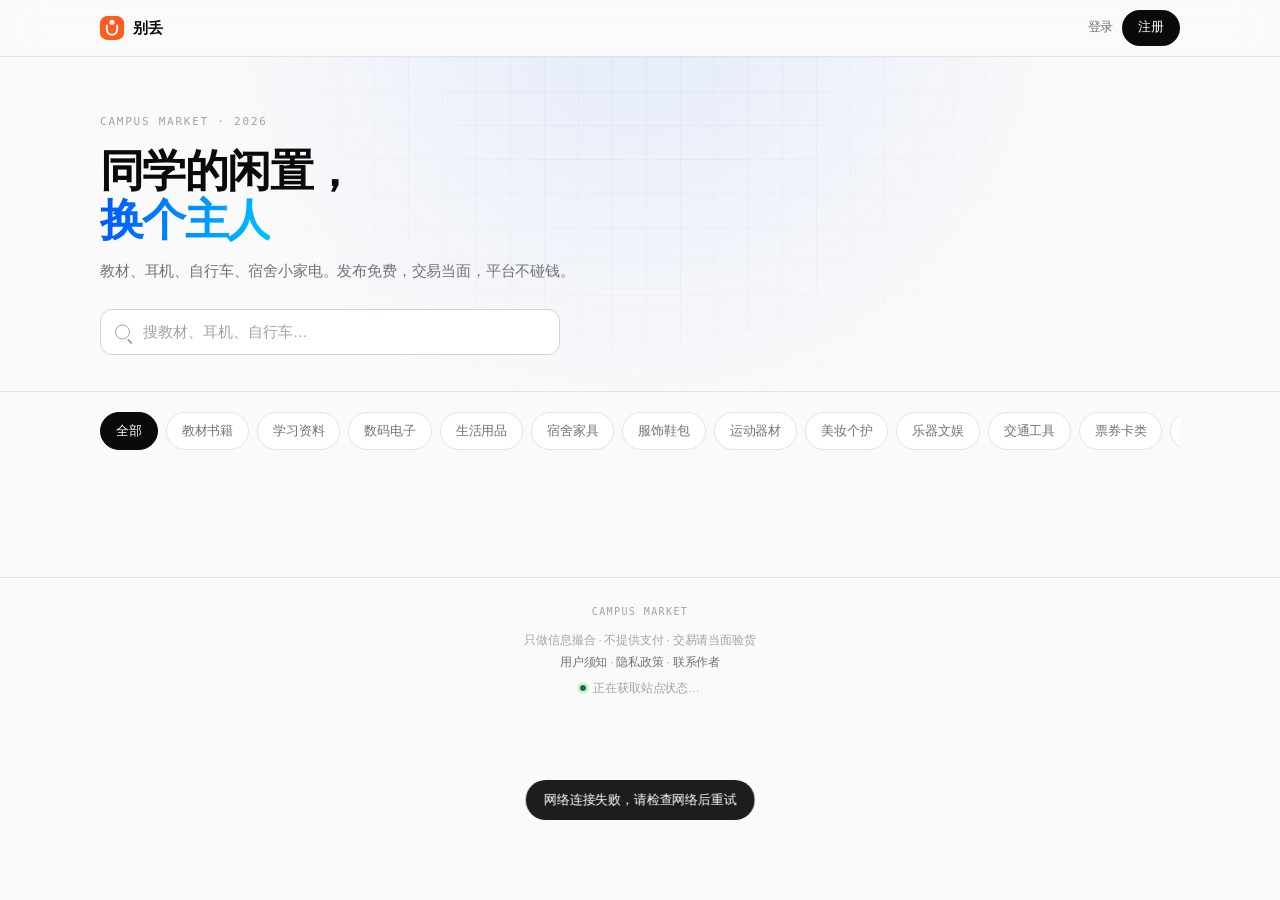
==== index.html @ db819c67 "静态资源加版本号，避免浏览器缓存旧版样式" ====
<!DOCTYPE html>
<html lang="zh-CN">
<head>
<meta charset="UTF-8">
<meta name="viewport" content="width=device-width,initial-scale=1,viewport-fit=cover">
<meta name="theme-color" content="#fafafa">
<title>别丢 · 同学的闲置流转</title>
<link rel="stylesheet" href="assets/app.css?v=20261023a">
</head>
<body>

<div class="loadbar" id="loadbar"></div>

<nav class="nav">
  <div class="nav-in">
    <a class="brand" href="index.html">
      <svg class="mark" viewBox="0 0 56 56" aria-hidden="true"><rect width="56" height="56" rx="17" fill="#FF5A1F"/><path d="M16 22v10a12 12 0 0 0 24 0V22" fill="none" stroke="#fff" stroke-width="4.6" stroke-linecap="round"/><rect x="22.4" y="9.2" width="11.2" height="11.2" rx="3.6" fill="#fff"/></svg>别丢
    </a>
    <div class="nav-links" id="navActions">
      <a href="login.html">登录</a>
      <a class="primary" href="register.html">注册</a>
    </div>
  </div>
</nav>

<header class="hero">
  <div class="hero-in">
    <div class="kicker">CAMPUS MARKET · 2026</div>
    <h1>同学的闲置，<br><em>换个主人</em></h1>
    <p>教材、耳机、自行车、宿舍小家电。发布免费，交易当面，平台不碰钱。</p>
    <div class="search">
      <span class="ico"></span>
      <input id="q" type="search" placeholder="搜教材、耳机、自行车…" autocomplete="off">
    </div>
  </div>
</header>

<main class="wrap">
  <div class="chips" id="chips"></div>

  <div class="grid" id="grid"></div>

  <div id="sentinel" style="height:1px"></div>
  <div id="empty" class="empty" style="display:none">
    <div class="big">NO ITEMS YET</div>
    <p id="emptyText">这里还没有东西<br>把你的闲置挂上来吧</p>
  </div>
</main>

<footer class="foot">
  <div class="in">
    <div class="mono">CAMPUS MARKET</div>
    <p>只做信息撮合 · 不提供支付 · 交易请当面验货<br>
    <a href="notice.html">用户须知</a> · <a href="privacy.html">隐私政策</a> · <a href="contact.html">联系作者</a></p>
    <div class="site-status" id="siteStatus"><span class="led"></span><span id="statusText">正在获取站点状态…</span></div>
  </div>
</footer>

<div class="modal" id="annModal">
  <div class="box">
    <h2 id="annTitle"></h2>
    <div class="meta" id="annTime"></div>
    <div class="content" id="annBody"></div>
    <div class="actions"><button class="btn block" onclick="closeAnn()">我知道了</button></div>
  </div>
</div>

<script src="assets/api.js?v=20261023a"></script>
<script src="assets/auth.js?v=20261023a"></script>
<script>
const CATS = ['教材书籍','学习资料','数码电子','生活用品','宿舍家具','服饰鞋包','运动器材','美妆个护','乐器文娱','交通工具','票券卡类','其他'];
let page = 1, hasMore = true, loading = false;
let curCat = qs('cat') || '', curQ = qs('q') || '';

/* ---- 分类 chips ---- */
function paintChips() {
  const box = document.getElementById('chips');
  const items = [''].concat(CATS);
  box.innerHTML = items.map(c => {
    const label = c || '全部';
    const on = c === curCat ? ' on' : '';
    return `<a class="chip${on}" href="#" data-cat="${esc(c)}">${esc(label)}</a>`;
  }).join('');
  box.querySelectorAll('.chip').forEach(el => {
    el.onclick = e => {
      e.preventDefault();
      curCat = el.dataset.cat;
      paintChips();
      reload();
    };
  });
}

/* ---- 卡片 ---- */
function cardHTML(it) {
  const img = it.thumb
    ? `<img src="${esc(it.thumb)}" loading="lazy" alt="" onerror="this.style.display='none';this.parentNode.classList.add('ph-fail')">`
    : `<div class="none">NO IMAGE</div>`;
  const sold = it.status === 'sold' ? '<span class="badge sold">已出</span>' : '';
  return `<a class="card" href="item.html?id=${it.id}">
    <div class="shot">${img}</div>
    <div class="body">
      <div class="title">${esc(it.title)}</div>
      <div class="price">${priceText(it.price)}${sold}</div>
      <div class="meta">
        <span class="cat">${esc(it.category)}</span>
        <span>${timeAgo(it.created_at)}</span>
      </div>
    </div>
  </a>`;
}

/* ---- 加载 ---- */
function setLoading(on) {
  loading = on;
  const bar = document.getElementById('loadbar');
  if (on) { bar.classList.remove('done'); bar.style.width = '40%'; }
  else { bar.style.width = '100%'; setTimeout(() => { bar.classList.add('done'); bar.style.width = '0'; }, 300); }
}

async function load(reset = false) {
  if (loading) return;
  if (reset) { page = 1; hasMore = true; document.getElementById('grid').innerHTML = ''; }
  if (!hasMore) return;
  setLoading(true);

  try {
    const qs2 = new URLSearchParams({ page, ...(curCat ? { cat: curCat } : {}), ...(curQ ? { q: curQ } : {}) });
    const r = await api('/items?' + qs2.toString(), { auth: false });

    const grid = document.getElementById('grid');
    if (reset) grid.innerHTML = '';
    grid.insertAdjacentHTML('beforeend', r.items.map(cardHTML).join(''));

    page += 1;
    hasMore = r.has_more;

    const empty = document.getElementById('empty');
    empty.style.display = (grid.children.length === 0) ? 'block' : 'none';
    if (curQ) {
      document.getElementById('emptyText').innerHTML = `没有找到「${esc(curQ)}」<br>换个词试试`;
    } else if (curCat) {
      document.getElementById('emptyText').innerHTML = `「${esc(curCat)}」下还没有东西<br>来发第一个`;
    }
  } catch (e) {
    toast(e.message);
  } finally {
    setLoading(false);
  }
}

function reload() {
  const url = new URL(location.href);
  curCat ? url.searchParams.set('cat', curCat) : url.searchParams.delete('cat');
  curQ ? url.searchParams.set('q', curQ) : url.searchParams.delete('q');
  history.replaceState(null, '', url);
  load(true);
}

/* ---- 触底加载 ---- */
function watchScroll() {
  const sentinel = document.getElementById('sentinel');
  new IntersectionObserver(es => {
    if (es[0].isIntersecting && hasMore && !loading) load();
  }, { rootMargin: '300px' }).observe(sentinel);
}

/* ---- 搜索 ---- */
function bindSearch() {
  const input = document.getElementById('q');
  input.value = curQ;
  let t;
  input.addEventListener('input', () => {
    clearTimeout(t);
    t = setTimeout(() => {
      curQ = input.value.trim();
      reload();
    }, 420);
  });
}

/* ---- 启动 ---- */
async function loadAnnounce() {
  try {
    const r = await api('/announcement', { auth: false });
    const a = r.announcement;
    if (!a) return;
    if (localStorage.getItem('ann_seen') === String(a.id)) return;
    document.getElementById('annTitle').textContent = a.title;
    document.getElementById('annBody').textContent = a.body;
    document.getElementById('annTime').textContent = '发布于 ' + a.created_at;
    const m = document.getElementById('annModal');
    m.dataset.id = a.id;
    m.classList.add('show');
  } catch (e) {}
}
function closeAnn() {
  const m = document.getElementById('annModal');
  m.classList.remove('show');
  try { localStorage.setItem('ann_seen', m.dataset.id || ''); } catch (e) {}
}
async function loadStatus() {
  try {
    const r = await api('/stats', { auth: false });
    const st = r.stats;
    const el = document.getElementById('siteStatus');
    el.className = 'site-status' + (st.level === 'busy' ? ' busy' : st.level === 'heavy' ? ' heavy' : '');
    document.getElementById('statusText').textContent = '当前 ' + st.online + ' 人在逛 · ' + st.text;
  } catch (e) {}
}

(async function () {
  paintChips();
  bindSearch();
  await paintNav();
  await load(true);
  watchScroll();
  Auth.verify().then(() => paintNav());
})();

/* 公告与状态独立启动：即使前面的初始化出错也不影响 */
setTimeout(function () {
  try { loadAnnounce(); } catch (e) {}
  try { loadStatus(); } catch (e) {}
  setInterval(function () { try { loadStatus(); } catch (e) {} }, 60000);
}, 120);
</script>
</body>
</html>
---- assets/app.css ----
/* ============================================================
   校园二手 · 设计系统
   简约 / 高级 / 高科技感
   ============================================================ */

:root{
  /* 色彩 */
  --bg:#fafafa;
  --surface:#ffffff;
  --surface-2:#f4f4f5;
  --ink:#0a0a0b;
  --ink-2:#71717a;
  --ink-3:#a1a1aa;
  --line:#e4e4e7;
  --line-strong:#d4d4d8;
  --accent:#0055ff;
  --accent-2:#00c2ff;
  --accent-soft:rgba(0,85,255,.07);
  --danger:#d70015;
  --success:#0a7d32;
  --warn:#8a6100;

  /* 字体 */
  --font:-apple-system,BlinkMacSystemFont,"PingFang SC","SF Pro SC","Helvetica Neue",Arial,sans-serif;
  --mono:"SF Mono",ui-monospace,SFMono-Regular,Menlo,"JetBrains Mono",monospace;

  /* 圆角 */
  --r-sm:8px;
  --r-md:12px;
  --r-lg:16px;
  --r-xl:22px;

  /* 阴影（极轻） */
  --shadow-1:0 1px 2px rgba(0,0,0,.04);
  --shadow-2:0 8px 24px -12px rgba(0,0,0,.12);
}

*{margin:0;padding:0;box-sizing:border-box;-webkit-tap-highlight-color:transparent}
html{-webkit-text-size-adjust:100%}

body{
  font-family:var(--font);
  background:var(--bg);
  color:var(--ink);
  font-size:15px;
  line-height:1.55;
  letter-spacing:-.011em;
  -webkit-font-smoothing:antialiased;
  font-variant-numeric:tabular-nums;
}

a{color:inherit;text-decoration:none}
button,input,textarea,select{font-family:inherit}

/* ============ 导航 ============ */
.nav{
  position:sticky;top:0;z-index:50;
  background:rgba(250,250,250,.82);
  -webkit-backdrop-filter:saturate(180%) blur(20px);
  backdrop-filter:saturate(180%) blur(20px);
  border-bottom:1px solid var(--line);
}
.nav-in{
  max-width:1120px;margin:0 auto;height:56px;
  display:flex;align-items:center;justify-content:space-between;
  padding:0 20px;
}
.brand{display:flex;align-items:center;gap:9px;font-size:15px;font-weight:600;letter-spacing:-.02em;white-space:nowrap;flex-shrink:0}
.brand .mark{
  width:24px;height:24px;flex-shrink:0;display:block;
}
.nav-links{display:flex;align-items:center;gap:6px}
.nav-links{gap:2px}
.nav-links a{
  font-size:12.5px;color:var(--ink-2);padding:6px 7px;border-radius:8px;
  white-space:nowrap;
  transition:color .15s,background .15s;
}
.nav-links a:hover{color:var(--ink);background:var(--surface-2)}
.nav-links a.primary{
  background:var(--ink);color:#fff;font-weight:500;padding:8px 16px;border-radius:999px;
}
.nav-links a.primary:hover{opacity:.86}

/* ============ Hero ============ */
.hero{position:relative;overflow:hidden;border-bottom:1px solid var(--line)}
.hero::before{
  content:"";position:absolute;inset:0;
  background:
    radial-gradient(720px circle at 50% -20%,rgba(0,85,255,.09),transparent 62%),
    linear-gradient(to bottom,transparent,rgba(250,250,250,.6));
  pointer-events:none;
}
.hero::after{
  content:"";position:absolute;inset:0;
  background-image:
    linear-gradient(rgba(0,0,0,.028) 1px,transparent 1px),
    linear-gradient(90deg,rgba(0,0,0,.028) 1px,transparent 1px);
  background-size:34px 34px;
  -webkit-mask-image:radial-gradient(600px circle at 50% 0%,#000 20%,transparent 78%);
  mask-image:radial-gradient(600px circle at 50% 0%,#000 20%,transparent 78%);
  pointer-events:none;
}
.hero-in{
  position:relative;z-index:1;
  max-width:1120px;margin:0 auto;padding:56px 20px 36px;
}
.kicker{
  font-family:var(--mono);font-size:11px;letter-spacing:.16em;
  text-transform:uppercase;color:var(--ink-3);margin-bottom:16px;
}
.hero h1{
  font-size:clamp(28px,6vw,44px);line-height:1.12;font-weight:600;
  letter-spacing:-.035em;margin-bottom:14px;
}
.hero h1 em{
  font-style:normal;
  background:linear-gradient(100deg,var(--accent),var(--accent-2));
  -webkit-background-clip:text;background-clip:text;color:transparent;
}
.hero p{font-size:14.5px;color:var(--ink-2);max-width:34em;line-height:1.7}

/* 搜索 */
.search{
  position:relative;max-width:460px;margin-top:26px;
}
.search input{
  width:100%;height:46px;border:1px solid var(--line-strong);border-radius:var(--r-md);
  background:var(--surface);padding:0 16px 0 42px;font-size:14.5px;color:var(--ink);
  outline:none;transition:border-color .15s,box-shadow .15s;
}
.search input::placeholder{color:var(--ink-3)}
.search input:focus{border-color:var(--accent);box-shadow:0 0 0 3px var(--accent-soft)}
.search .ico{
  position:absolute;left:15px;top:50%;transform:translateY(-50%);
  width:15px;height:15px;border:1.5px solid var(--ink-3);border-radius:50%;
}
.search .ico::after{
  content:"";position:absolute;right:-4px;bottom:-3px;width:6px;height:1.5px;
  background:var(--ink-3);transform:rotate(45deg);border-radius:2px;
}

/* ============ 主体 ============ */
.wrap{max-width:1120px;margin:0 auto;padding:0 20px 64px}

/* 分类 */
.chips{
  display:flex;gap:8px;overflow-x:auto;padding:20px 0 22px;
  scrollbar-width:none;-webkit-overflow-scrolling:touch;
}
.chips::-webkit-scrollbar{display:none}
.chip{
  flex:0 0 auto;font-size:13px;padding:8px 15px;border-radius:999px;
  border:1px solid var(--line);background:var(--surface);color:var(--ink-2);
  transition:all .16s;white-space:nowrap;
}
.chip:hover{border-color:var(--line-strong);color:var(--ink)}
.chip.on{background:var(--ink);border-color:var(--ink);color:#fff;font-weight:500}

/* 网格 */
.grid{
  display:grid;gap:14px;
  grid-template-columns:repeat(2,minmax(0,1fr));
}
@media(min-width:600px){.grid{grid-template-columns:repeat(3,minmax(0,1fr));gap:18px}}
@media(min-width:960px){.grid{grid-template-columns:repeat(4,minmax(0,1fr))}}

/* 商品卡片 */
.card{
  display:flex;flex-direction:column;
  background:var(--surface);border:1px solid var(--line);border-radius:var(--r-lg);
  overflow:hidden;transition:border-color .18s,transform .18s,box-shadow .18s;
}
.card:hover{
  border-color:var(--line-strong);
  transform:translateY(-2px);
  box-shadow:var(--shadow-2);
}
.card .shot{
  position:relative;width:100%;aspect-ratio:1/1;background:var(--surface-2);overflow:hidden;
}
.card .shot img{width:100%;height:100%;object-fit:cover;display:block}
.card .shot .none{
  position:absolute;inset:0;display:grid;place-items:center;
  font-family:var(--mono);font-size:10px;letter-spacing:.14em;color:var(--ink-3);
}
.card .body{padding:12px 13px 14px;display:flex;flex-direction:column;gap:6px;flex:1}
.card .title{
  font-size:13.5px;font-weight:500;line-height:1.42;letter-spacing:-.01em;
  display:-webkit-box;-webkit-line-clamp:2;-webkit-box-orient:vertical;overflow:hidden;
  min-height:38px;
}
.card .price{
  font-family:var(--mono);font-size:15px;font-weight:600;letter-spacing:-.02em;
}
.card .price small{font-size:11px;font-weight:400;color:var(--ink-3);margin-left:2px}
.card .meta{
  display:flex;align-items:center;justify-content:space-between;
  font-size:11px;color:var(--ink-3);margin-top:auto;
}
.card .cat{
  font-family:var(--mono);font-size:9.5px;letter-spacing:.08em;
  text-transform:uppercase;color:var(--ink-3);
  border:1px solid var(--line);border-radius:5px;padding:2px 6px;
}

/* 状态徽章 */
.badge{
  display:inline-flex;align-items:center;gap:5px;
  font-size:11px;padding:3px 9px;border-radius:999px;
  border:1px solid var(--line);color:var(--ink-2);background:var(--surface);
}
.badge::before{
  content:"";width:5px;height:5px;border-radius:50%;background:var(--ink-3);
}
.badge.on::before{background:var(--success)}
.badge.sold::before{background:var(--ink-3)}
.badge.warn::before{background:#d9a300}
.badge.off::before{background:var(--danger)}

/* ============ 面板 / 表单 ============ */
.panel{
  background:var(--surface);border:1px solid var(--line);
  border-radius:var(--r-lg);padding:22px 22px;margin-bottom:14px;
}
.panel h2{
  font-size:14px;font-weight:600;letter-spacing:-.01em;margin-bottom:14px;
}
.field{margin-bottom:15px}
.field label{
  display:block;font-size:12px;color:var(--ink-2);margin-bottom:7px;letter-spacing:.01em;
}
.field .hint{font-size:11.5px;color:var(--ink-3);margin-top:6px;line-height:1.6}
input[type=text],input[type=password],input[type=number],textarea,select{
  width:100%;border:1px solid var(--line-strong);border-radius:var(--r-md);
  background:var(--surface);padding:12px 14px;font-size:14.5px;color:var(--ink);
  outline:none;transition:border-color .15s,box-shadow .15s;
}
input:focus,textarea:focus,select:focus{
  border-color:var(--accent);box-shadow:0 0 0 3px var(--accent-soft);
}
input::placeholder,textarea::placeholder{color:var(--ink-3)}
textarea{resize:vertical;min-height:96px;line-height:1.6}

/* 按钮 */
.btn{
  display:inline-flex;align-items:center;justify-content:center;
  height:46px;padding:0 24px;border-radius:999px;border:none;
  background:var(--ink);color:#fff;font-size:14.5px;font-weight:500;
  cursor:pointer;transition:opacity .15s,transform .1s;
}
.btn:hover{opacity:.87}
.btn:active{transform:scale(.985)}
.btn[disabled]{opacity:.45;pointer-events:none}
.btn.block{width:100%}
.btn.ghost{background:var(--surface);color:var(--ink);border:1px solid var(--line-strong)}
.btn.ghost:hover{background:var(--surface-2)}
.btn.danger{background:var(--surface);color:var(--danger);border:1px solid #f0c9c6}
.btn.sm{height:34px;padding:0 14px;font-size:12.5px}

/* 提示 */
.alert{padding:11px 14px;border-radius:var(--r-sm);font-size:13px;line-height:1.6;margin-bottom:14px}
.alert.err{background:#fff2f1;color:var(--danger)}
.alert.ok{background:#f0f9f1;color:var(--success)}
.alert.info{background:var(--surface-2);color:var(--ink-2)}

/* 空状态 */
.empty{
  text-align:center;padding:80px 20px;color:var(--ink-3);
}
.empty .big{
  font-family:var(--mono);font-size:11px;letter-spacing:.2em;text-transform:uppercase;
  margin-bottom:12px;color:var(--ink-3);
}
.empty p{font-size:13.5px;line-height:1.8}

/* 页脚 */
.foot{
  border-top:1px solid var(--line);margin-top:40px;
  padding:26px 20px 40px;text-align:center;
}
.foot .in{max-width:1120px;margin:0 auto}
.foot p{font-size:11.5px;color:var(--ink-3);line-height:1.9}
.foot a{color:var(--ink-2)}
.foot .mono{font-family:var(--mono);font-size:10px;letter-spacing:.14em;text-transform:uppercase;
  color:var(--ink-3);margin-bottom:10px}

/* 详情页 */
.detail{display:grid;gap:22px;padding-top:26px}
@media(min-width:860px){.detail{grid-template-columns:1.25fr 1fr;align-items:start}}
.gallery{border-radius:var(--r-xl);overflow:hidden;border:1px solid var(--line);background:var(--surface)}
.gallery img{width:100%;display:block}
.gallery .ph{aspect-ratio:1/1;display:grid;place-items:center;color:var(--ink-3);
  font-family:var(--mono);font-size:10px;letter-spacing:.16em;background:var(--surface-2)}
.detail h1{font-size:24px;font-weight:600;letter-spacing:-.03em;line-height:1.3;margin-bottom:10px}
.price-xl{
  font-family:var(--mono);font-size:34px;font-weight:600;letter-spacing:-.04em;margin:16px 0 6px;
}
.price-xl small{font-size:13px;font-weight:400;color:var(--ink-3);margin-left:4px}
.desc{
  white-space:pre-wrap;font-size:14px;line-height:1.8;color:var(--ink-2);margin-top:6px;
}
.kv{display:flex;gap:10px;font-size:12.5px;color:var(--ink-2);flex-wrap:wrap;margin-top:12px}
.kv span{display:inline-flex;align-items:center;gap:5px}

/* 留言 */
.msg{padding:14px 0;border-top:1px solid var(--line)}
.msg:first-of-type{border-top:none}
.msg .who{font-size:12.5px;font-weight:600;margin-bottom:5px}
.msg .txt{font-size:14px;line-height:1.7;white-space:pre-wrap;word-break:break-word}
.msg .when{font-family:var(--mono);font-size:10.5px;color:var(--ink-3);margin-top:6px;letter-spacing:.04em}

/* 骨架屏 */
.skel{
  background:linear-gradient(100deg,var(--surface-2) 30%,#ebebee 50%,var(--surface-2) 70%);
  background-size:200% 100%;animation:shimmer 1.4s infinite;
}
@keyframes shimmer{from{background-position:180% 0}to{background-position:-40% 0}}

/* Toast */
.toast{
  position:fixed;left:50%;bottom:80px;transform:translateX(-50%) translateY(8px);
  background:rgba(10,10,11,.92);color:#fff;font-size:13px;
  padding:10px 18px;border-radius:999px;opacity:0;pointer-events:none;
  transition:opacity .2s,transform .2s;z-index:100;white-space:nowrap;
  -webkit-backdrop-filter:blur(10px);backdrop-filter:blur(10px);max-width:90vw;
}
.toast.show{opacity:1;transform:translateX(-50%) translateY(0)}

/* 发布页图片 */
.picker{
  border:1px dashed var(--line-strong);border-radius:var(--r-md);
  padding:18px;text-align:center;color:var(--ink-3);font-size:13px;cursor:pointer;
  transition:border-color .15s,background .15s;
}
.picker:hover{border-color:var(--accent);background:var(--accent-soft);color:var(--accent)}
.thumbs{display:flex;gap:8px;margin-top:10px;flex-wrap:wrap}
.thumb{
  position:relative;width:76px;height:76px;border-radius:var(--r-sm);overflow:hidden;
  border:1px solid var(--line);
}
.thumb img{width:100%;height:100%;object-fit:cover;display:block}
.thumb .x{
  position:absolute;top:2px;right:2px;width:18px;height:18px;border-radius:50%;
  background:rgba(0,0,0,.6);color:#fff;font-size:11px;display:grid;place-items:center;
  cursor:pointer;
}

/* 我的列表 */
.row{
  display:flex;gap:12px;padding:14px;background:var(--surface);
  border:1px solid var(--line);border-radius:var(--r-md);margin-bottom:10px;
}
.row img{width:68px;height:68px;border-radius:var(--r-sm);object-fit:cover;background:var(--surface-2)}
.row .info{flex:1;min-width:0}
.row .t{font-size:14px;font-weight:500;line-height:1.4}
.row .p{font-family:var(--mono);font-size:13.5px;font-weight:600;margin-top:5px}
.row .m{font-size:11.5px;color:var(--ink-3);margin-top:6px;display:flex;gap:8px;align-items:center}

/* 表单底部 */
.form-foot{font-size:11.5px;color:var(--ink-3);line-height:1.8;margin-top:16px;text-align:center}
.form-foot a{color:var(--accent)}

/* 加载条 */
.loadbar{
  position:fixed;top:0;left:0;height:2px;background:var(--accent);
  width:0;z-index:200;transition:width .2s,opacity .3s;
}
.loadbar.done{opacity:0}

/* ============ 开关 ============ */
.switch{position:relative;display:inline-block;width:46px;height:27px;flex-shrink:0}
.switch input{opacity:0;width:0;height:0;position:absolute}
.switch .slider{
  position:absolute;inset:0;cursor:pointer;background:#e4e4e7;border-radius:999px;
  transition:background .22s cubic-bezier(.4,0,.2,1);
}
.switch .slider::before{
  content:"";position:absolute;width:21px;height:21px;left:3px;top:3px;
  background:#fff;border-radius:50%;box-shadow:0 1px 3px rgba(0,0,0,.18);
  transition:transform .24s cubic-bezier(.34,1.4,.64,1);
}
.switch input:checked + .slider{background:#0a7d32}
.switch input:checked + .slider::before{transform:translateX(19px)}
.switch input:focus-visible + .slider{box-shadow:0 0 0 3px var(--accent-soft)}

/* ============ 统计卡 ============ */
.stats{display:grid;grid-template-columns:repeat(4,1fr);gap:8px}
.stat{background:var(--surface);border:1px solid var(--line);border-radius:12px;padding:12px 10px;text-align:center}
.stat .n{font-family:var(--mono);font-size:21px;font-weight:600;letter-spacing:-.03em;line-height:1.2}
.stat .l{font-size:11px;color:var(--ink-3);margin-top:3px}

/* ============ 动效 ============ */
@keyframes pageIn{from{opacity:0}to{opacity:1}}
@keyframes fadeUp{from{opacity:0;transform:translateY(10px)}to{opacity:1;transform:none}}
@keyframes fadeIn{from{opacity:0}to{opacity:1}}

/* 入场动画仅在页面可见时启用（.anim-ready 由 JS 添加） */
.anim-ready body{animation:pageIn .32s ease}

/* 卡片：只淡入，不锁 transform（避免和 hover 冲突） */
.anim-ready .card{animation:fadeIn .42s cubic-bezier(.22,.61,.36,1)}
.anim-ready .card:nth-child(1){animation-delay:.02s}
.anim-ready .card:nth-child(2){animation-delay:.06s}
.anim-ready .card:nth-child(3){animation-delay:.10s}
.anim-ready .card:nth-child(4){animation-delay:.14s}
.anim-ready .card:nth-child(5){animation-delay:.18s}
.anim-ready .card:nth-child(6){animation-delay:.22s}
.anim-ready .card:nth-child(n+7){animation-delay:.26s}

/* 图片淡入 */
.card .shot img,.gallery img{opacity:1}
/* 加载中的骨架底 */
.card .shot{background:var(--surface-2)}
.card .shot img{background:var(--surface-2)}

/* 列表行动效 */
.anim-ready .anim{animation:fadeUp .42s cubic-bezier(.22,.61,.36,1)}

/* 详情页信息块 */
.anim-ready .detail > div:last-child{animation:fadeUp .5s .06s cubic-bezier(.22,.61,.36,1)}

/* 按钮微交互 */
.btn{transition:opacity .16s,transform .12s cubic-bezier(.34,1.4,.64,1),background .16s}
.btn:hover{transform:translateY(-1px)}
.btn:active{transform:scale(.97)}

/* 分类 chip 微交互 */
.chip{transition:background .16s,border-color .16s,color .16s,transform .12s}
.chip:active{transform:scale(.96)}

/* 输入框聚焦轻微上浮 */
input:focus,textarea:focus,select:focus{transform:translateY(-1px)}

/* 面板进入 */
.anim-ready .panel{animation:fadeUp .45s cubic-bezier(.22,.61,.36,1)}
.anim-ready .panel:nth-of-type(2){animation-delay:.05s}
.anim-ready .panel:nth-of-type(3){animation-delay:.1s}

/* 空状态 */
.anim-ready .empty{animation:fadeIn .6s .1s}

/* 尊重系统的"减少动态效果"设置 */
@media (prefers-reduced-motion: reduce){
  *,*::before,*::after{animation:none!important;transition:none!important}
  .card .shot img,.gallery img{opacity:1}
}

/* 图片加载失败时的占位 */
.card .shot.ph-fail::after{
  content:"图片加载失败";
  position:absolute;inset:0;display:grid;place-items:center;
  font-family:var(--mono);font-size:10px;letter-spacing:.1em;color:var(--ink-3);
}
.card .shot{position:relative}

/* ============ 通用弹窗 ============ */
.modal{
  position:fixed;inset:0;z-index:300;background:rgba(10,10,11,.5);
  display:none;align-items:center;justify-content:center;padding:22px;
}
.modal.show{display:flex}
.modal .box{
  width:100%;max-width:460px;background:#fff;border-radius:18px;
  padding:26px 24px 22px;max-height:82vh;overflow-y:auto;
  animation:popIn .26s cubic-bezier(.22,.61,.36,1);
}
@keyframes popIn{from{transform:scale(.96)}to{transform:none}}
.modal h2{font-size:19px;font-weight:600;letter-spacing:-.02em;margin-bottom:8px}
.modal .meta{font-size:11.5px;color:var(--ink-3);font-family:var(--mono);letter-spacing:.04em;margin-bottom:16px}
.modal .content{font-size:14.5px;line-height:1.85;color:var(--ink-2);white-space:pre-wrap;word-break:break-word}
.modal .actions{margin-top:22px}

/* 消息红点 */
.dot{
  display:inline-block;min-width:17px;height:17px;padding:0 5px;margin-left:5px;
  background:var(--danger);color:#fff;border-radius:9px;
  font-size:10.5px;line-height:17px;text-align:center;font-weight:600;
  vertical-align:middle;
}

/* 站点状态 */
.site-status{
  display:inline-flex;align-items:center;gap:7px;
  font-size:11.5px;color:var(--ink-3);margin-top:6px;
}
.site-status .led{
  width:6px;height:6px;border-radius:50%;background:#0a7d32;
  box-shadow:0 0 0 3px rgba(10,125,50,.12);
}
.site-status.busy .led{background:#b25b00;box-shadow:0 0 0 3px rgba(178,91,0,.14)}
.site-status.heavy .led{background:#d70015;box-shadow:0 0 0 3px rgba(215,0,21,.14)}
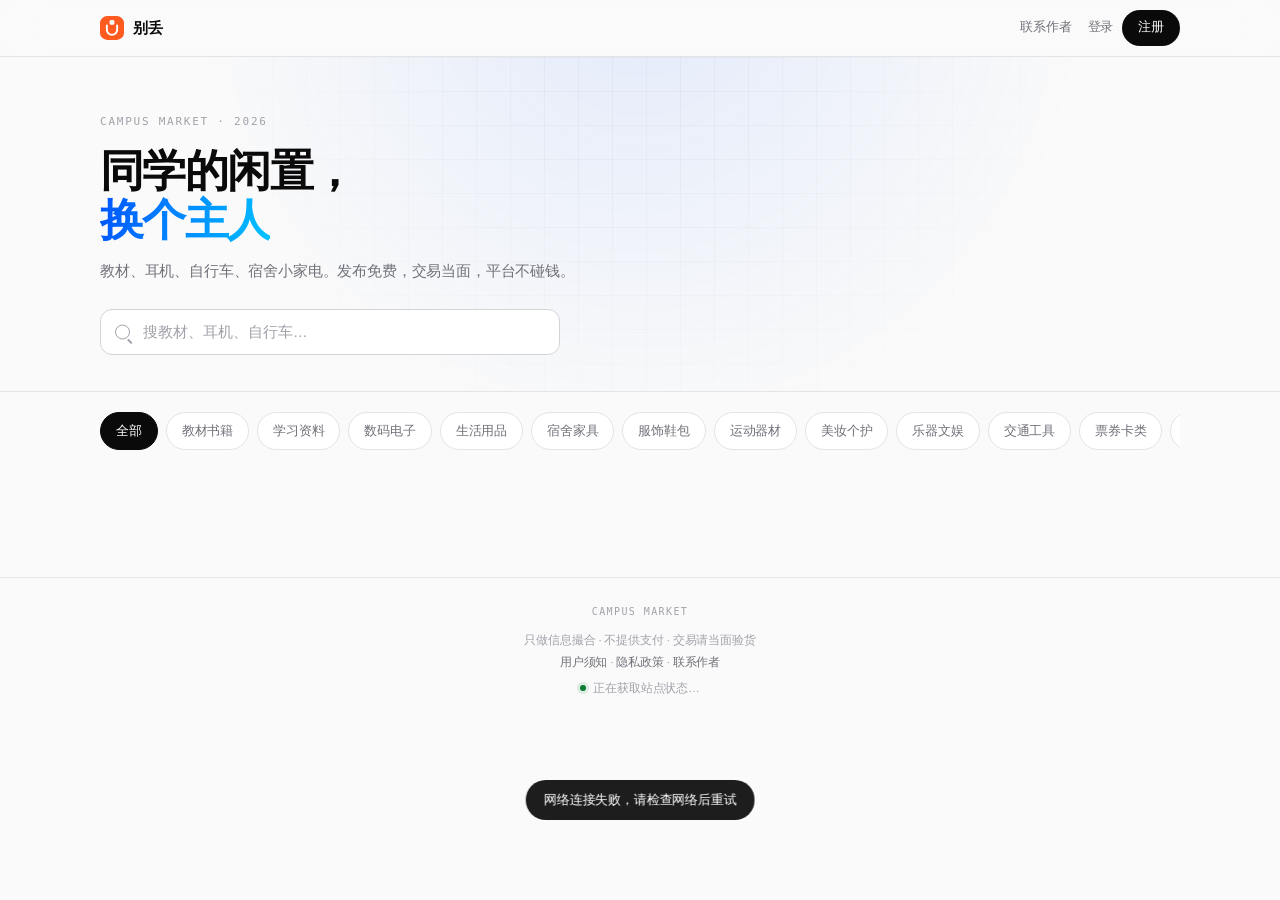
==== commit 3c46d6fc: "修复留言页 500（参数错位）；未登录也显示联系作者入口" ====
--- a/index.html
+++ b/index.html
@@ -5,7 +5,7 @@
 <meta name="viewport" content="width=device-width,initial-scale=1,viewport-fit=cover">
 <meta name="theme-color" content="#fafafa">
 <title>别丢 · 同学的闲置流转</title>
-<link rel="stylesheet" href="assets/app.css?v=20261023a">
+<link rel="stylesheet" href="assets/app.css?v=20261023d">
 </head>
 <body>
 
@@ -65,8 +65,8 @@
   </div>
 </div>
 
-<script src="assets/api.js?v=20261023a"></script>
-<script src="assets/auth.js?v=20261023a"></script>
+<script src="assets/api.js?v=20261023d"></script>
+<script src="assets/auth.js?v=20261023d"></script>
 <script>
 const CATS = ['教材书籍','学习资料','数码电子','生活用品','宿舍家具','服饰鞋包','运动器材','美妆个护','乐器文娱','交通工具','票券卡类','其他'];
 let page = 1, hasMore = true, loading = false;
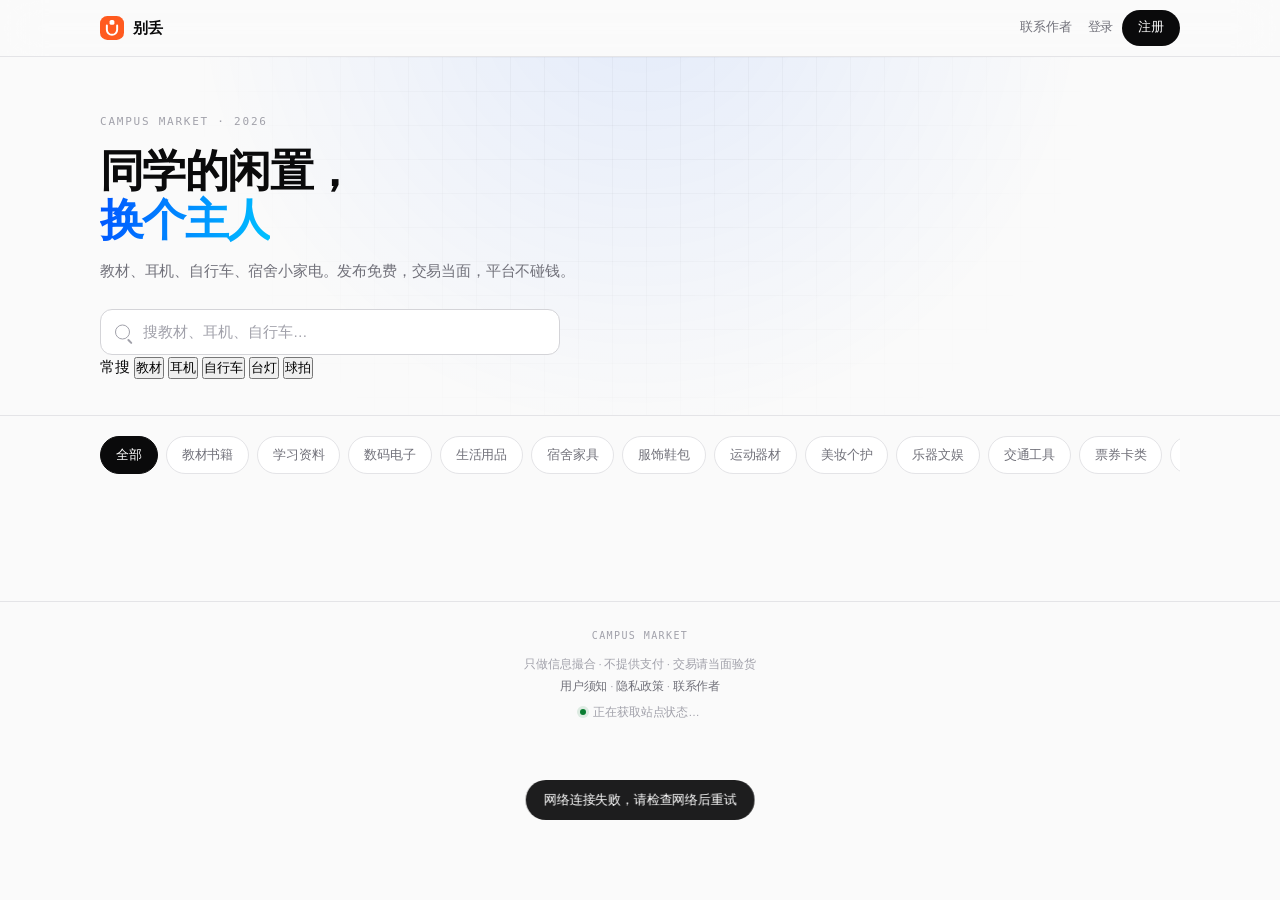
==== commit 339a66aa: "懒人化第二批：智能分类推荐、描述常用短语、热门搜索、密码显隐" ====
--- a/index.html
+++ b/index.html
@@ -5,7 +5,7 @@
 <meta name="viewport" content="width=device-width,initial-scale=1,viewport-fit=cover">
 <meta name="theme-color" content="#fafafa">
 <title>别丢 · 同学的闲置流转</title>
-<link rel="stylesheet" href="assets/app.css?v=20261023d">
+<link rel="stylesheet" href="assets/app.css?v=20261023g">
 </head>
 <body>
 
@@ -32,6 +32,14 @@
       <span class="ico"></span>
       <input id="q" type="search" placeholder="搜教材、耳机、自行车…" autocomplete="off">
     </div>
+    <div class="hot-row" id="hotRow">
+      <span class="hot-label">常搜</span>
+      <button class="hot" data-q="教材">教材</button>
+      <button class="hot" data-q="耳机">耳机</button>
+      <button class="hot" data-q="自行车">自行车</button>
+      <button class="hot" data-q="台灯">台灯</button>
+      <button class="hot" data-q="球拍">球拍</button>
+    </div>
   </div>
 </header>
 
@@ -65,8 +73,8 @@
   </div>
 </div>
 
-<script src="assets/api.js?v=20261023d"></script>
-<script src="assets/auth.js?v=20261023d"></script>
+<script src="assets/api.js?v=20261023g"></script>
+<script src="assets/auth.js?v=20261023g"></script>
 <script>
 const CATS = ['教材书籍','学习资料','数码电子','生活用品','宿舍家具','服饰鞋包','运动器材','美妆个护','乐器文娱','交通工具','票券卡类','其他'];
 let page = 1, hasMore = true, loading = false;
@@ -165,6 +173,17 @@
   }, { rootMargin: '300px' }).observe(sentinel);
 }
 
+/* ---- 热门搜索 ---- */
+document.querySelectorAll('.hot').forEach(function (btn) {
+  btn.addEventListener('click', function () {
+    const q = this.dataset.q;
+    curQ = q;
+    const input = document.getElementById('q');
+    if (input) input.value = q;
+    reload();
+  });
+});
+
 /* ---- 搜索 ---- */
 function bindSearch() {
   const input = document.getElementById('q');
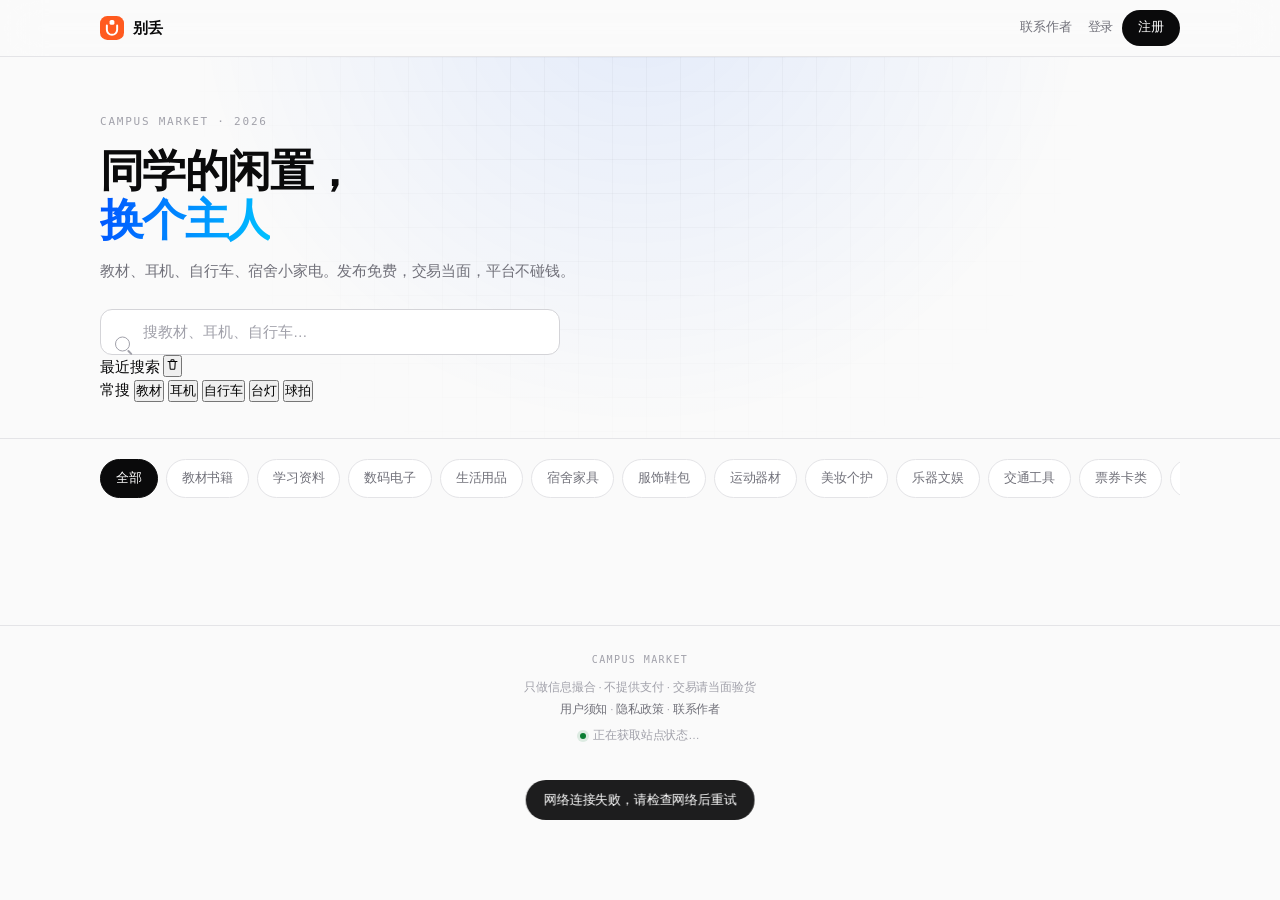
==== commit cccb0d66: "搜索框增加历史记录：下拉面板、时钟图标、长按删除、图标清空 · index.html" ====
--- a/index.html
+++ b/index.html
@@ -5,7 +5,7 @@
 <meta name="viewport" content="width=device-width,initial-scale=1,viewport-fit=cover">
 <meta name="theme-color" content="#fafafa">
 <title>别丢 · 同学的闲置流转</title>
-<link rel="stylesheet" href="assets/app.css?v=20261023g">
+<link rel="stylesheet" href="assets/app.css?v=20261023h">
 </head>
 <body>
 
@@ -31,6 +31,18 @@
     <div class="search">
       <span class="ico"></span>
       <input id="q" type="search" placeholder="搜教材、耳机、自行车…" autocomplete="off">
+      <div class="history-panel" id="historyPanel" aria-hidden="true">
+        <div class="hp-head">
+          <span class="hp-title">最近搜索</span>
+          <button class="hp-icon-btn" id="clearHistory" aria-label="清空搜索历史" title="清空">
+            <svg viewBox="0 0 20 20" width="15" height="15" aria-hidden="true">
+              <path d="M4 6h12M8 6V4.6c0-.6.5-1 1-1h2c.5 0 1 .4 1 1V6M6.3 6l.6 9.2c0 .6.5 1 1 1h4.2c.5 0 1-.4 1-1L13.7 6"
+                    fill="none" stroke="currentColor" stroke-width="1.4" stroke-linecap="round" stroke-linejoin="round"/>
+            </svg>
+          </button>
+        </div>
+        <ul class="hp-list" id="historyList"></ul>
+      </div>
     </div>
     <div class="hot-row" id="hotRow">
       <span class="hot-label">常搜</span>
@@ -73,8 +85,8 @@
   </div>
 </div>
 
-<script src="assets/api.js?v=20261023g"></script>
-<script src="assets/auth.js?v=20261023g"></script>
+<script src="assets/api.js?v=20261023h"></script>
+<script src="assets/auth.js?v=20261023h"></script>
 <script>
 const CATS = ['教材书籍','学习资料','数码电子','生活用品','宿舍家具','服饰鞋包','运动器材','美妆个护','乐器文娱','交通工具','票券卡类','其他'];
 let page = 1, hasMore = true, loading = false;
@@ -158,6 +170,7 @@
 }
 
 function reload() {
+  if (curQ) addHistory(curQ);
   const url = new URL(location.href);
   curCat ? url.searchParams.set('cat', curCat) : url.searchParams.delete('cat');
   curQ ? url.searchParams.set('q', curQ) : url.searchParams.delete('q');
@@ -172,6 +185,125 @@
     if (es[0].isIntersecting && hasMore && !loading) load();
   }, { rootMargin: '300px' }).observe(sentinel);
 }
+
+
+/* ============ 搜索历史 ============ */
+const HKEY = 'search_history_v1';
+const HMAX = 10;
+
+function getHistory() {
+  try {
+    const v = JSON.parse(localStorage.getItem(HKEY) || '[]');
+    return Array.isArray(v) ? v : [];
+  } catch (e) { return []; }
+}
+function setHistory(arr) {
+  try { localStorage.setItem(HKEY, JSON.stringify(arr.slice(0, HMAX))); } catch (e) {}
+}
+function addHistory(q) {
+  q = (q || '').trim();
+  if (!q) return;
+  const h = getHistory().filter(x => x !== q);
+  h.unshift(q);
+  setHistory(h);
+}
+function delHistory(q) {
+  setHistory(getHistory().filter(x => x !== q));
+  paintHistory();
+}
+
+const CLOCK_ICON = '<svg class="hp-clock" viewBox="0 0 16 16" width="14" height="14" aria-hidden="true">'
+  + '<circle cx="8" cy="8" r="6.2" fill="none" stroke="currentColor" stroke-width="1.3"/>'
+  + '<path d="M8 4.8V8l2.2 1.4" fill="none" stroke="currentColor" stroke-width="1.3" stroke-linecap="round"/></svg>';
+
+function paintHistory() {
+  const list = document.getElementById('historyList');
+  if (!list) return;
+  const h = getHistory();
+  if (!h.length) {
+    list.innerHTML = '<li class="hp-empty">还没有搜索记录</li>';
+    return;
+  }
+  list.innerHTML = h.map(q =>
+    '<li class="hp-item" data-q="' + esc(q) + '">' + CLOCK_ICON +
+    '<span class="hp-text">' + esc(q) + '</span>' +
+    '<span class="hp-del">长按删除</span></li>'
+  ).join('');
+
+  list.querySelectorAll('.hp-item').forEach(function (el) {
+    const q = el.dataset.q;
+    let timer = null;
+    let longPressed = false;
+
+    function start() {
+      longPressed = false;
+      el.classList.add('pressing');
+      timer = setTimeout(function () {
+        longPressed = true;
+        el.classList.remove('pressing');
+        delHistory(q);
+        toast('已删除「' + q + '」');
+      }, 550);
+    }
+    function cancel() {
+      clearTimeout(timer);
+      el.classList.remove('pressing');
+    }
+
+    el.addEventListener('touchstart', start, { passive: true });
+    el.addEventListener('touchend', cancel);
+    el.addEventListener('touchmove', cancel);
+    el.addEventListener('mousedown', start);
+    el.addEventListener('mouseup', cancel);
+    el.addEventListener('mouseleave', cancel);
+
+    el.addEventListener('click', function (e) {
+      if (longPressed) { e.preventDefault(); return; }
+      const input = document.getElementById('q');
+      input.value = q;
+      curQ = q;
+      hideHistory();
+      reload();
+    });
+  });
+}
+
+function showHistory() {
+  paintHistory();
+  const p = document.getElementById('historyPanel');
+  if (!p) return;
+  p.classList.add('show');
+  p.setAttribute('aria-hidden', 'false');
+  const hot = document.getElementById('hotRow');
+  if (hot) hot.classList.add('hidden');
+}
+function hideHistory() {
+  const p = document.getElementById('historyPanel');
+  if (!p) return;
+  p.classList.remove('show');
+  p.setAttribute('aria-hidden', 'true');
+  const hot = document.getElementById('hotRow');
+  if (hot) hot.classList.remove('hidden');
+}
+
+/* 清空全部 */
+document.getElementById('clearHistory').addEventListener('click', function (e) {
+  e.stopPropagation();
+  const h = getHistory();
+  if (!h.length) { toast('还没有搜索记录'); return; }
+  setHistory([]);
+  paintHistory();
+  toast('已清空搜索历史');
+});
+
+/* 聚焦展开 / 点击外部收起 */
+document.getElementById('q').addEventListener('focus', showHistory);
+document.addEventListener('click', function (e) {
+  const panel = document.getElementById('historyPanel');
+  const search = document.querySelector('.search');
+  if (!panel || !search) return;
+  if (!search.contains(e.target)) hideHistory();
+});
 
 /* ---- 热门搜索 ---- */
 document.querySelectorAll('.hot').forEach(function (btn) {
@@ -180,6 +312,7 @@
     curQ = q;
     const input = document.getElementById('q');
     if (input) input.value = q;
+    hideHistory();
     reload();
   });
 });
